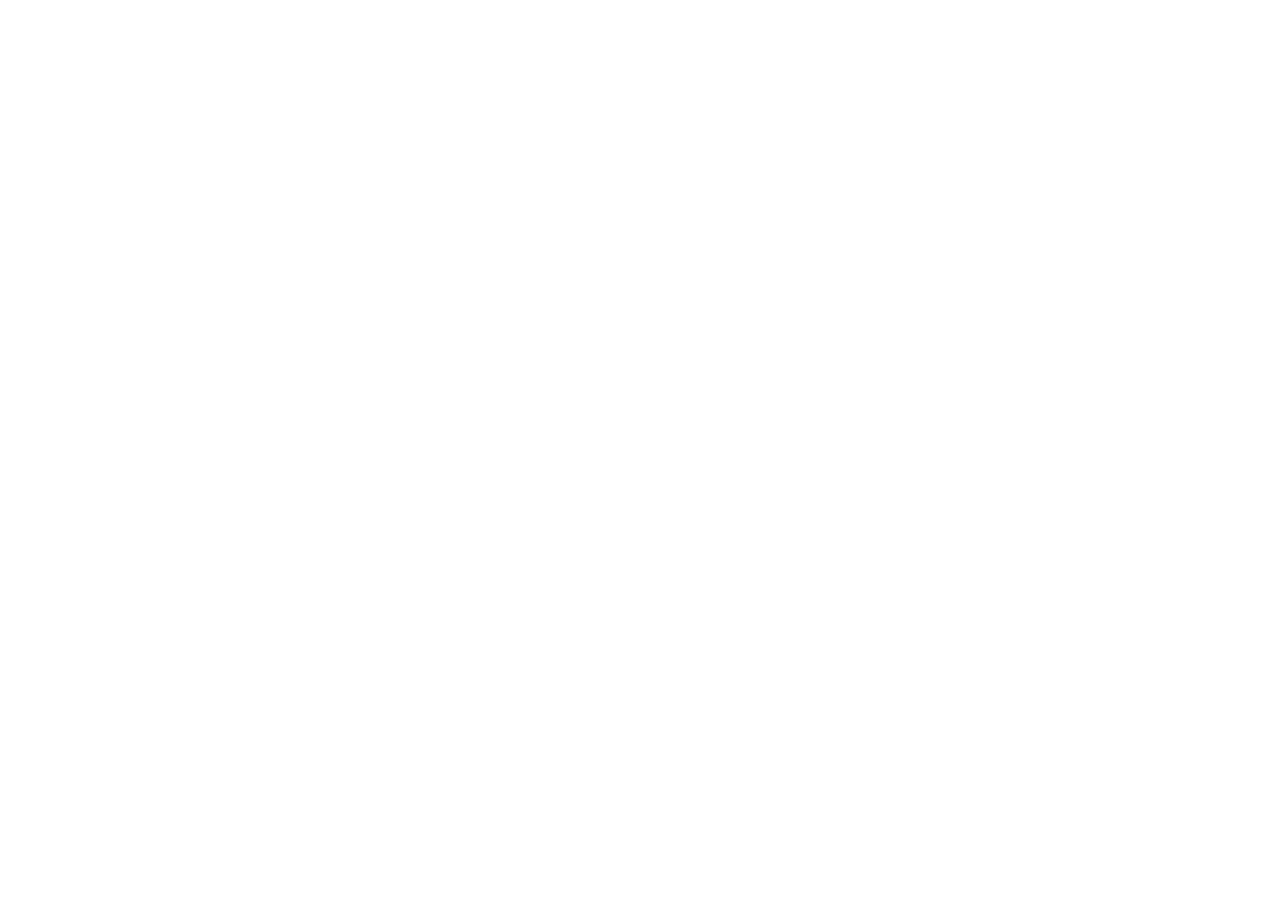
==== index.html @ 655acda8 "Initial commit" ====
<!DOCTYPE html>
<html lang="pt-br">
<head>
    <meta charset="UTF-8">
    <meta name="viewport" content="width=device-width, initial-scale=1.0">
    <title>Organizer</title>
</head>
<body>
    
</body>
</html>
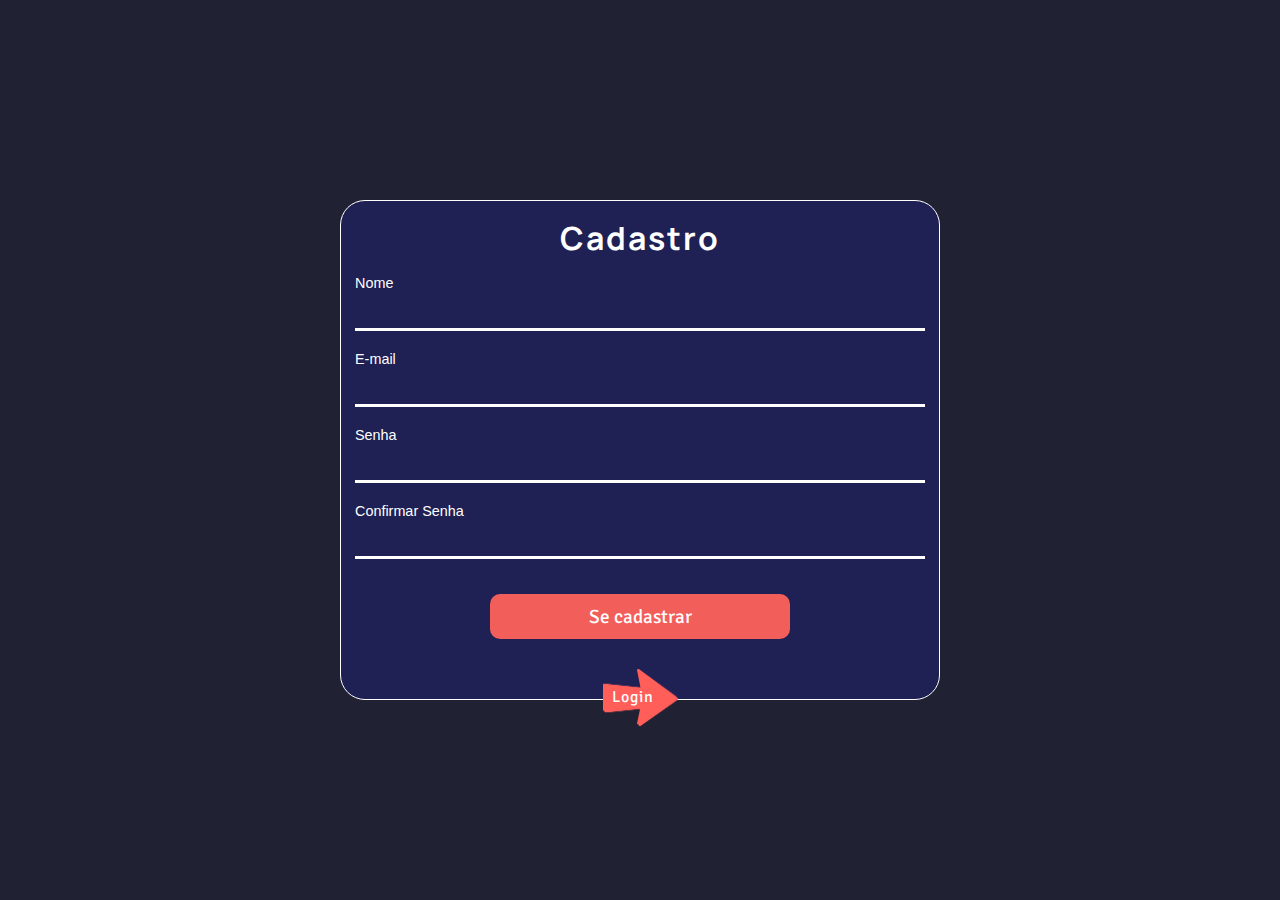
==== commit fc835f79: "Atualizando o nome do arquivo "sign-up-page" para index" ====
--- a/index.html
+++ b/index.html
@@ -3,9 +3,55 @@
 <head>
     <meta charset="UTF-8">
     <meta name="viewport" content="width=device-width, initial-scale=1.0">
-    <title>Organizer</title>
+
+    <link rel="preconnect" href="https://fonts.googleapis.com">
+    <link rel="preconnect" href="https://fonts.gstatic.com" crossorigin>
+    <link href="https://fonts.googleapis.com/css2?family=Cabin:ital,wght@0,400..700;1,400..700&family=Manrope:wght@200..800&family=Miltonian&family=Signika:wght@300..700&display=swap" rel="stylesheet">
+    <link rel="stylesheet" href="https://cdnjs.cloudflare.com/ajax/libs/font-awesome/6.5.1/css/all.min.css" integrity="sha512-DTOQO9RWCH3ppGqcWaEA1BIZOC6xxalwEsw9c2QQeAIftl+Vegovlnee1c9QX4TctnWMn13TZye+giMm8e2LwA==" crossorigin="anonymous" referrerpolicy="no-referrer" />
+
+    <link rel="stylesheet" href="./css/imports.css">
+    <title>Organizer - Cadastro</title>
 </head>
 <body>
-    
+    <main class="main-content">
+        <div class="content-container">
+
+            <h1 class="sign-up-title">Cadastro</h1>
+
+            <form class="sign-up-form" id="sign-up-form">
+                <div class="input-container">
+                    <label for="name">Nome</label>
+                    <input type="text" id="name">
+                </div>
+
+                <div class="input-container">
+                    <label for="email">E-mail</label>
+                    <input type="email" id="email">
+                </div>
+
+                <div class="input-container">
+                    <label for="password">Senha</label>
+                    <input type="password" id="password">
+                    <i class="fa-solid fa-eye-slash eye-icon"></i>
+                </div>
+
+                <div class="input-container">
+                    <label for="confirm-password">Confirmar Senha</label>
+                    <input type="password" id="confirm-password">
+                    <i class="fa-solid fa-eye-slash eye-icon"></i>
+                </div>
+            </form>
+
+            <div>
+                <button class="form-sign-up-button" form="form-sign-up-button">Se cadastrar</button>
+            </div>
+
+            <a class="login-page-button" href="#">
+                <img src="./img/seta-direita-cadastro.png" alt="">
+                <p>Login</p>
+            </a>
+
+        </div>
+    </main>
 </body>
 </html>
--- a/css/imports.css
+++ b/css/imports.css
@@ -0,0 +1,5 @@
+@charset "UTF-8";
+
+@import url('./reset.css');
+@import url('./variables.css');
+@import url('./sign-up.css');
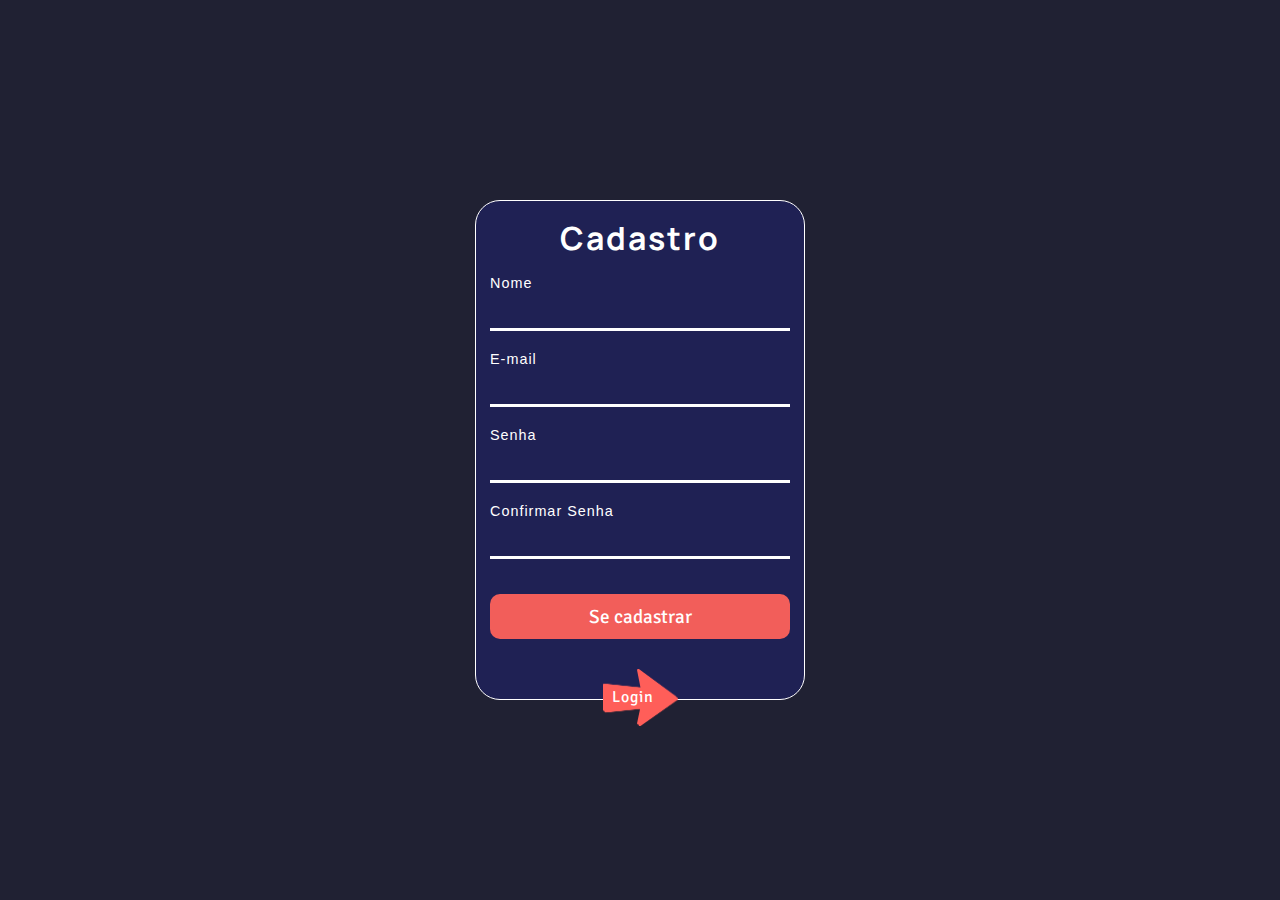
==== commit 0fbbf3eb: "alterando e adicionando diversas coisas" ====
--- a/index.html
+++ b/index.html
@@ -6,52 +6,52 @@
 
     <link rel="preconnect" href="https://fonts.googleapis.com">
     <link rel="preconnect" href="https://fonts.gstatic.com" crossorigin>
+    
     <link href="https://fonts.googleapis.com/css2?family=Cabin:ital,wght@0,400..700;1,400..700&family=Manrope:wght@200..800&family=Miltonian&family=Signika:wght@300..700&display=swap" rel="stylesheet">
     <link rel="stylesheet" href="https://cdnjs.cloudflare.com/ajax/libs/font-awesome/6.5.1/css/all.min.css" integrity="sha512-DTOQO9RWCH3ppGqcWaEA1BIZOC6xxalwEsw9c2QQeAIftl+Vegovlnee1c9QX4TctnWMn13TZye+giMm8e2LwA==" crossorigin="anonymous" referrerpolicy="no-referrer" />
 
     <link rel="stylesheet" href="./css/imports.css">
     <title>Organizer - Cadastro</title>
 </head>
-<body>
-    <main class="main-content">
-        <div class="content-container">
+<body class="l-index-body">
+    <div class="content-container">
+        <main class="l-main-content">
+            <h1 class="entry-title">Cadastro</h1>
 
-            <h1 class="sign-up-title">Cadastro</h1>
-
-            <form class="sign-up-form" id="sign-up-form">
-                <div class="input-container">
-                    <label for="name">Nome</label>
-                    <input type="text" id="name">
+            <form class="c-entry-form" id="entry-form">
+                <div class="c-input-container">
+                    <label class="c-input-container__input-description" for="name">Nome</label>
+                    <input type="text" id="name" class="c-input-container__input">
                 </div>
 
-                <div class="input-container">
-                    <label for="email">E-mail</label>
-                    <input type="email" id="email">
+                <div class="c-input-container">
+                    <label class="c-input-container__input-description" for="email">E-mail</label>
+                    <input type="email" id="email" class="c-input-container__input">
                 </div>
 
-                <div class="input-container">
-                    <label for="password">Senha</label>
-                    <input type="password" id="password">
-                    <i class="fa-solid fa-eye-slash eye-icon"></i>
+                <div class="c-input-container">
+                    <label class="c-input-container__input-description" for="password">Senha</label>
+                    <input type="password" id="password" class="c-input-container__input">
+                    <i class="fa-solid fa-eye-slash c-eye-icon"></i>
                 </div>
 
-                <div class="input-container">
-                    <label for="confirm-password">Confirmar Senha</label>
-                    <input type="password" id="confirm-password">
-                    <i class="fa-solid fa-eye-slash eye-icon"></i>
+                <div class="c-input-container">
+                    <label class="c-input-container__input-description" for="confirm-password">Confirmar Senha</label>
+                    <input type="password" id="confirm-password" class="c-input-container__input">
+                    <i class="fa-solid fa-eye-slash c-eye-icon"></i>
                 </div>
             </form>
 
             <div>
-                <button class="form-sign-up-button" form="form-sign-up-button">Se cadastrar</button>
+                <button class="c-form-btn" form="entry-form">Se cadastrar</button>
             </div>
 
-            <a class="login-page-button" href="#">
-                <img src="./img/seta-direita-cadastro.png" alt="">
-                <p>Login</p>
+            <a class="c-btn-change-entry" href="./login-page.html">
+                <img  class="c-btn-change-entry__image" src="./img/seta-direita-cadastro.png" alt="">
+                <p class="c-btn-change-entry__text">Login</p>
             </a>
 
-        </div>
-    </main>
+        </main>
+    </div>
 </body>
 </html>
--- a/css/imports.css
+++ b/css/imports.css
@@ -2,4 +2,10 @@
 
 @import url('./reset.css');
 @import url('./variables.css');
-@import url('./sign-up.css');
+@import url('./index.css');
+
+@import url('./login.css');
+
+@import url('./work-space.css');
+
+@import url('./steps.css');
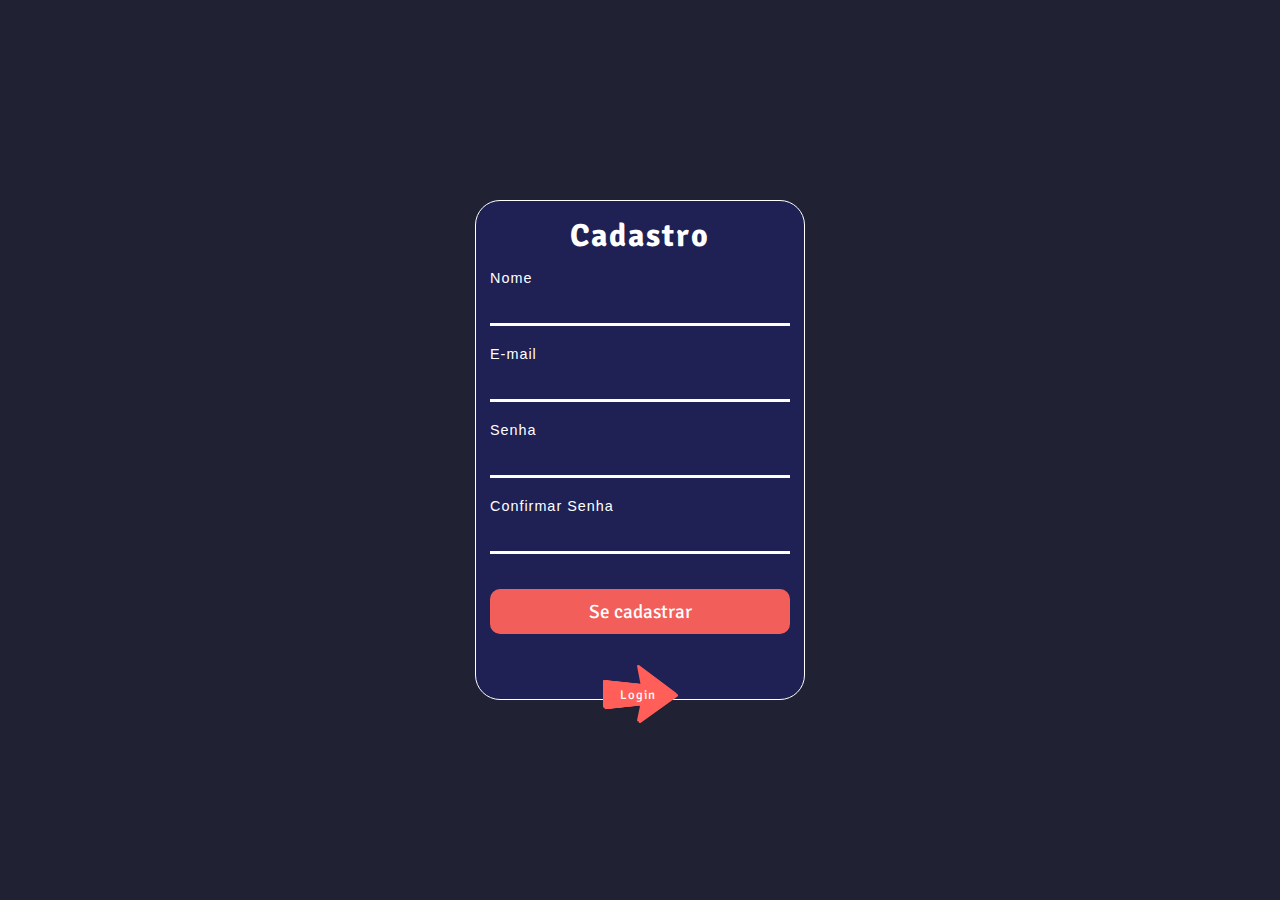
==== commit f278cf3b: "Diversas alterações" ====
--- a/index.html
+++ b/index.html
@@ -13,37 +13,37 @@
     <link rel="stylesheet" href="./css/imports.css">
     <title>Organizer - Cadastro</title>
 </head>
-<body class="l-index-body">
+<body class="l-body">
     <div class="content-container">
-        <main class="l-main-content">
-            <h1 class="entry-title">Cadastro</h1>
+        <main class="l-index-main-content">
+            <h1 class="c-entry-title">Cadastro</h1>
 
             <form class="c-entry-form" id="entry-form">
                 <div class="c-input-container">
                     <label class="c-input-container__input-description" for="name">Nome</label>
-                    <input type="text" id="name" class="c-input-container__input">
+                    <input type="text" id="name" class="c-input-container__input" autocomplete="off">
                 </div>
 
                 <div class="c-input-container">
                     <label class="c-input-container__input-description" for="email">E-mail</label>
-                    <input type="email" id="email" class="c-input-container__input">
+                    <input type="email" id="email" class="c-input-container__input" autocomplete="off">
                 </div>
 
                 <div class="c-input-container">
                     <label class="c-input-container__input-description" for="password">Senha</label>
-                    <input type="password" id="password" class="c-input-container__input">
+                    <input type="password" id="password" class="password c-input-container__input" autocomplete="off">
                     <i class="fa-solid fa-eye-slash c-eye-icon"></i>
                 </div>
 
                 <div class="c-input-container">
                     <label class="c-input-container__input-description" for="confirm-password">Confirmar Senha</label>
-                    <input type="password" id="confirm-password" class="c-input-container__input">
+                    <input type="password" id="confirm-password" class="password c-input-container__input" autocomplete="off">
                     <i class="fa-solid fa-eye-slash c-eye-icon"></i>
                 </div>
             </form>
 
             <div>
-                <button class="c-form-btn" form="entry-form">Se cadastrar</button>
+                <button class="c-form-btn sign-up-button">Se cadastrar</button>
             </div>
 
             <a class="c-btn-change-entry" href="./login-page.html">
@@ -53,5 +53,8 @@
 
         </main>
     </div>
+
+    <script src="./js/index/sign-up-validation.js"></script>
+    <script src="./js/index/show-password.js"></script>
 </body>
 </html>
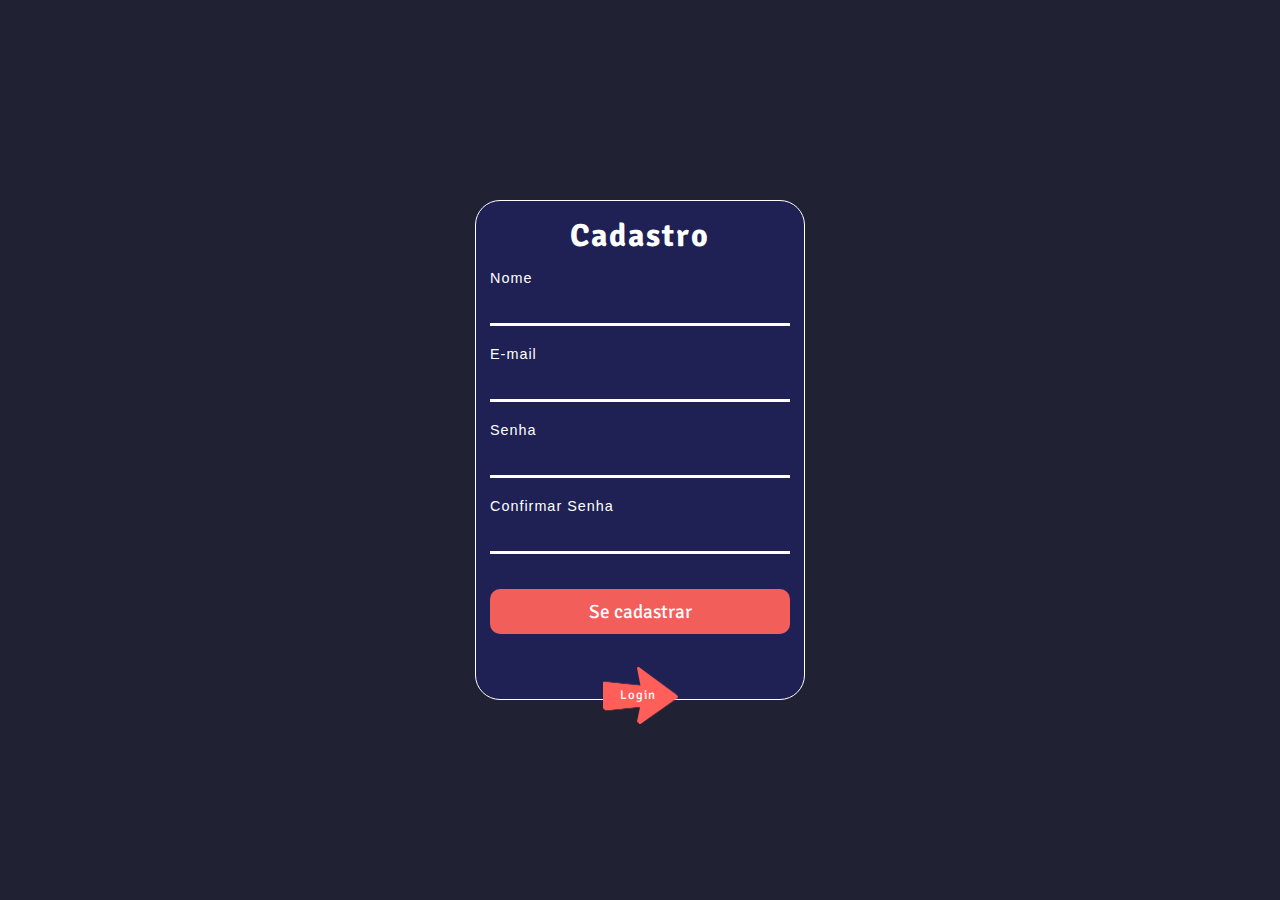
==== commit 01794603: "consertando detalhes de estilo" ====
--- a/index.html
+++ b/index.html
@@ -26,19 +26,25 @@
 
                 <div class="c-input-container">
                     <label class="c-input-container__input-description" for="email">E-mail</label>
-                    <input type="email" id="email" class="c-input-container__input" autocomplete="off">
+                    <input autocomplete="off" type="email" id="email" class="c-input-container__input">
                 </div>
 
                 <div class="c-input-container">
                     <label class="c-input-container__input-description" for="password">Senha</label>
                     <input type="password" id="password" class="password c-input-container__input" autocomplete="off">
-                    <i class="fa-solid fa-eye-slash c-eye-icon"></i>
+
+                    <div class="c-eye-icon-container">
+                        <i class="fa-solid fa-eye-slash c-eye-icon"></i>
+                    </div>
                 </div>
 
                 <div class="c-input-container">
                     <label class="c-input-container__input-description" for="confirm-password">Confirmar Senha</label>
                     <input type="password" id="confirm-password" class="password c-input-container__input" autocomplete="off">
-                    <i class="fa-solid fa-eye-slash c-eye-icon"></i>
+
+                    <div class="c-eye-icon-container">
+                        <i class="fa-solid fa-eye-slash c-eye-icon"></i>
+                    </div>
                 </div>
             </form>
 
@@ -46,7 +52,7 @@
                 <button class="c-form-btn sign-up-button">Se cadastrar</button>
             </div>
 
-            <a class="c-btn-change-entry" href="./login-page.html">
+            <a class="c-btn-change-entry-sign-up" href="./login-page.html">
                 <img  class="c-btn-change-entry__image" src="./img/seta-direita-cadastro.png" alt="">
                 <p class="c-btn-change-entry__text">Login</p>
             </a>
@@ -55,6 +61,6 @@
     </div>
 
     <script src="./js/index/sign-up-validation.js"></script>
-    <script src="./js/index/show-password.js"></script>
+    <script src="./js/global/show-password.js"></script>
 </body>
 </html>
